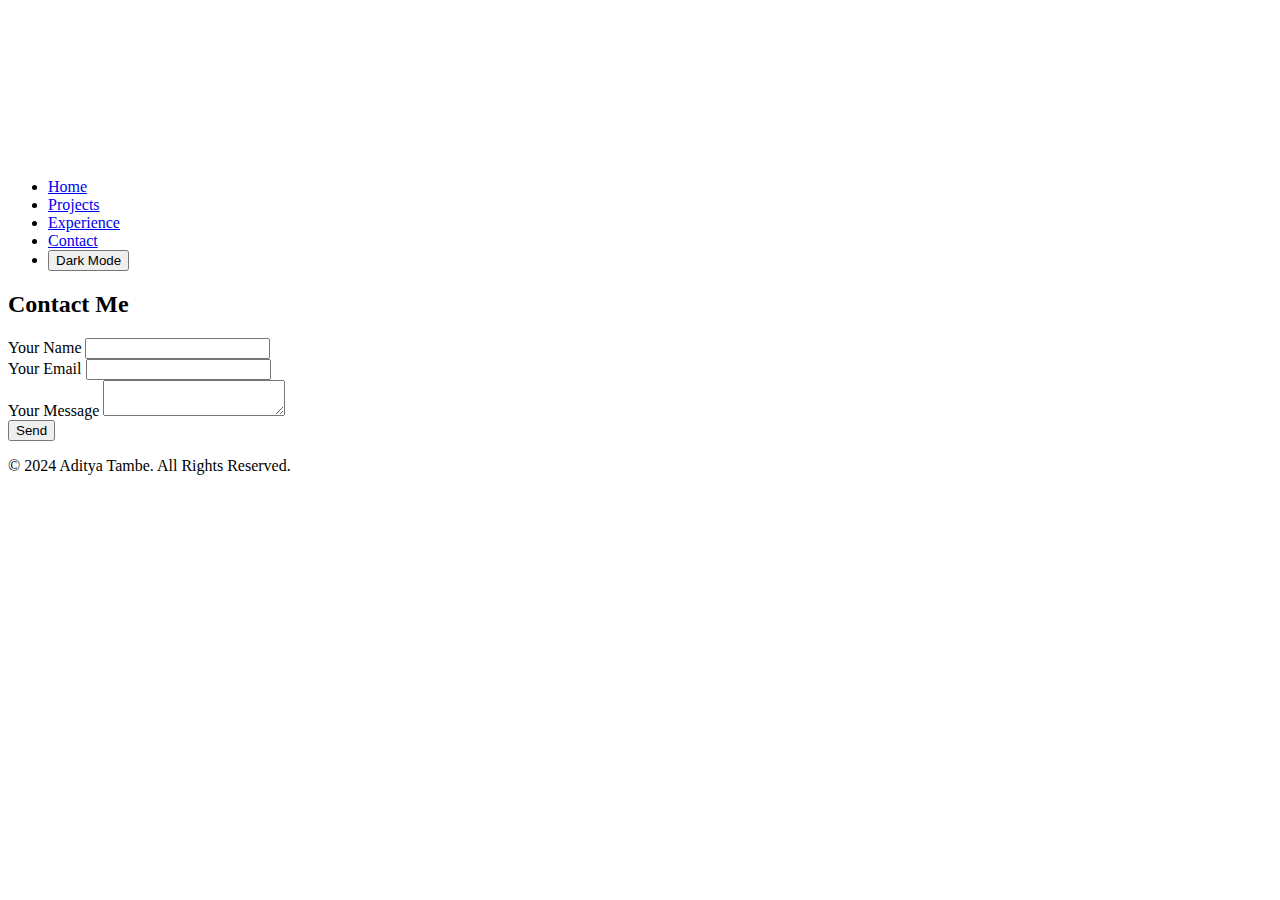
==== contact.html @ 12d63de8 "Added main html files" ====
<!DOCTYPE html>
<html lang="en">
<head>
    <meta charset="UTF-8">
    <meta name="viewport" content="width=device-width, initial-scale=1.0">
    <title>Contact - Developer Portfolio</title>
    <link rel="stylesheet" href="css/reset.css">
    <link rel="stylesheet" href="css/styles.css">
</head>
<body>
    <!-- Background Animation -->
    <canvas id="background"></canvas>

    <!-- Navigation -->
    <nav>
        <ul>
            <li><a class = nbar href="index.html">Home</a></li>
            <li><a class = nbar href="projects.html">Projects</a></li>
            <li><a class = nbar href="experience.html">Experience</a></li>
            <li><a class = nbar href="contact.html">Contact</a></li>
            <li><button id="dark-mode-toggle" class="toggle-btn">Dark Mode</button></li>
        </ul>
    </nav>

    <!-- Contact Section -->
    <section id="contact">
        <h2>Contact Me</h2>
        <form class="contact-form">
            <div class="form-group">
                <label for="name">Your Name</label>
                <input type="text" id="name" name="name" required>
            </div>
            <div class="form-group">
                <label for="email">Your Email</label>
                <input type="email" id="email" name="email" required>
            </div>
            <div class="form-group">
                <label for="message">Your Message</label>
                <textarea id="message" name="message" required></textarea>
            </div>
            <button type="submit">Send</button>
        </form>
    </section>

    <!-- Footer -->
    <footer>
        <p>© 2024 Aditya Tambe. All Rights Reserved.</p>
    </footer>

    <script src="js/scripts.js"></script>
</body>
</html>
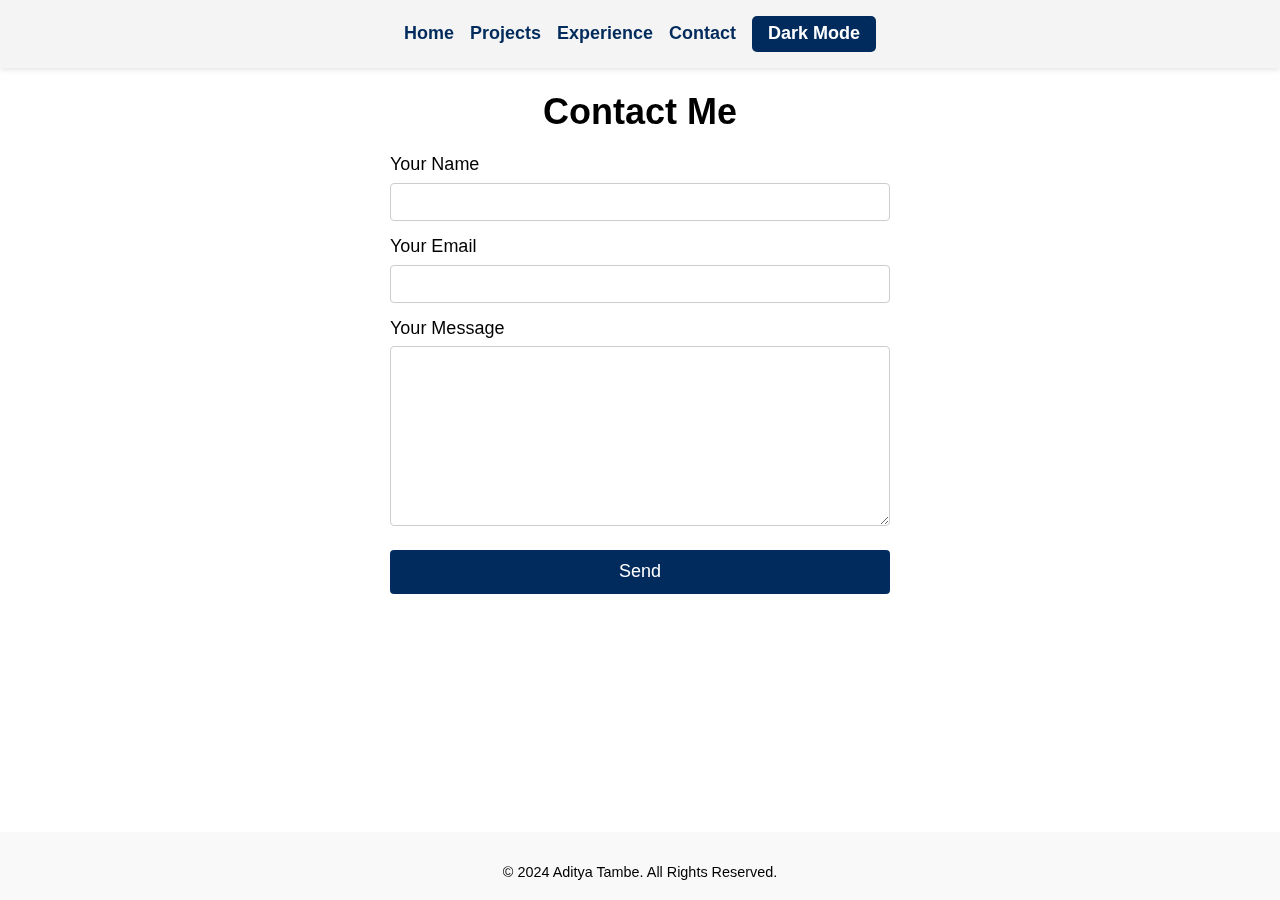
==== commit 98e6c3b4: "updated main landmarks" ====
--- a/contact.html
+++ b/contact.html
@@ -8,8 +8,6 @@
     <link rel="stylesheet" href="css/styles.css">
 </head>
 <body>
-    <!-- Background Animation -->
-    <canvas id="background"></canvas>
 
     <!-- Navigation -->
     <nav>
@@ -22,25 +20,29 @@
         </ul>
     </nav>
 
-    <!-- Contact Section -->
-    <section id="contact">
-        <h2>Contact Me</h2>
-        <form class="contact-form">
-            <div class="form-group">
-                <label for="name">Your Name</label>
-                <input type="text" id="name" name="name" required>
-            </div>
-            <div class="form-group">
-                <label for="email">Your Email</label>
-                <input type="email" id="email" name="email" required>
-            </div>
-            <div class="form-group">
-                <label for="message">Your Message</label>
-                <textarea id="message" name="message" required></textarea>
-            </div>
-            <button type="submit">Send</button>
-        </form>
-    </section>
+    <main>
+        <!-- Background Animation -->
+        <canvas id="background"></canvas>
+        <!-- Contact Section -->
+        <section id="contact">
+            <h1>Contact Me</h1>
+            <form class="contact-form">
+                <div class="form-group">
+                    <label for="name">Your Name</label>
+                    <input type="text" id="name" name="name" required>
+                </div>
+                <div class="form-group">
+                    <label for="email">Your Email</label>
+                    <input type="email" id="email" name="email" required>
+                </div>
+                <div class="form-group">
+                    <label for="message">Your Message</label>
+                    <textarea id="message" name="message" required></textarea>
+                </div>
+                <button type="submit">Send</button>
+            </form>
+        </section>
+    </main>
 
     <!-- Footer -->
     <footer>
--- a/css/styles.css
+++ b/css/styles.css
@@ -0,0 +1,532 @@
+/* General Variables */
+:root {
+    --bg-color: #ffffff;
+    --text-color: #000000;
+    --accent-color: #002B5C;
+    --header-bg: #f4f4f4;
+    --footer-bg: #f9f9f9;
+    --highlight-bg: linear-gradient(135deg, #0077ff, #00ff99);
+    --cta-txt-color: #ffffff;
+}
+
+/* General Styles */
+body {
+    margin: 0;
+    font-family: 'Arial', sans-serif;
+    background-color: var(--bg-color);
+    color: var(--text-color);
+    min-height: 100vh;
+    display: flex;
+    flex-direction: column;
+    transition: background-color 0.3s, color 0.3s;
+}
+
+h1, h2{
+    text-align: center;
+    margin: 1.5rem 0;
+    color: var(--text-color);
+}
+
+p {
+    color: var(--text-color);
+}
+
+.highlight {
+    color: var(--accent-color);
+}
+
+a {
+    color: var(--accent-color);
+    text-decoration: none;
+}
+
+a:hover {
+    text-decoration: underline;
+}
+
+/* Navigation */
+nav {
+    background-color: var(--header-bg);
+    padding: 1rem 2rem;
+    box-shadow: 0 2px 5px rgba(0, 0, 0, 0.1);
+    position: sticky;
+    top: 0;
+    z-index: 10;
+}
+
+nav ul {
+    list-style: none;
+    display: flex;
+    justify-content: center;
+    gap: 2rem;
+    margin: 0;
+    padding: 0;
+}
+
+nav li {
+    font-weight: bold;
+}
+
+nav a.active {
+    border-bottom: 2px solid var(--accent-color);
+}
+
+/* Hero Section */
+#hero {
+    padding: 6rem 2rem;
+    text-align: center;
+    background: var(--highlight-bg);
+    color: #ffffff;
+    background-clip: text;
+    animation: fadeIn 1s ease-in;
+}
+
+.cta {
+    display: inline-block;
+    margin-top: 1.5rem;
+    padding: 0.75rem 1.5rem;
+    background-color: var(--accent-color);
+    color: var(--cta-txt-color);
+    font-weight: bold;
+    border-radius: 5px;
+    text-transform: uppercase;
+    transition: transform 0.3s;
+}
+
+.cta:hover {
+    transform: scale(1.1);
+}
+
+/* About Section */
+#about {
+    padding: 1rem 2rem;
+    display: flex;
+    flex-direction: column;
+    align-items: center;
+    text-align: center;
+}
+
+.profile-pic {
+    border-radius: 50%;
+    width: 150px;
+    margin-bottom: 1rem;
+}
+
+/* Footer */
+footer {
+    background-color: var(--footer-bg);
+    text-align: center;
+    padding: 1rem;
+    margin-top: auto;
+    font-size: 0.9rem;
+}
+
+/* Canvas Background */
+canvas#background {
+    position: fixed;
+    top: 0;
+    left: 0;
+    width: 100%;
+    height: 100%;
+    z-index: -1;
+    pointer-events: none;
+}
+
+/* Animations */
+@keyframes fadeIn {
+    from {
+        opacity: 0;
+    }
+    to {
+        opacity: 1;
+    }
+}
+
+/* Page Transition */
+body {
+    opacity: 0;
+    transition: opacity 0.5s ease-in-out;
+}
+
+body.loaded {
+    opacity: 1;
+}
+
+/* Projects Page Enhancements */
+.project-grid {
+    display: grid;
+    grid-template-columns: repeat(auto-fit, minmax(250px, 1fr));
+    gap: 2rem;
+    padding: 2rem 0;
+}
+
+.project-card {
+    background-color: var(--bg-color);
+    border-radius: 8px;
+    box-shadow: 0 4px 6px rgba(0, 0, 0, 0.1);
+    overflow: hidden;
+    transition: transform 0.3s ease;
+}
+
+.project-card:hover {
+    transform: translateY(-5px);
+}
+
+.project-card img {
+    width: 100%;
+    height: 200px;
+    object-fit: cover;
+}
+
+.project-card-content {
+    padding: 1rem;
+}
+
+.project-card h2 {
+    margin-top: 0;
+}
+
+.project-link {
+    display: inline-block;
+    margin-top: 1rem;
+    padding: 0.5rem 1rem;
+    background-color: var(--accent-color);
+    color: var(--cta-txt-color);
+    text-decoration: none;
+    border-radius: 4px;
+    transition: background-color 0.3s ease;
+}
+
+.project-link:hover {
+    background-color: #0055cc;
+}
+
+#experience h2 {
+    text-align: unset;
+}
+
+/* Experience Page Enhancements */
+.timeline {
+    position: relative;
+    max-width: 800px;
+    margin: 0 auto;
+    padding: 2rem 0;
+}
+
+.timeline::before {
+    content: '';
+    position: absolute;
+    top: 0;
+    left: 50%;
+    width: 2px;
+    height: 100%;
+    background-color: var(--accent-color);
+    transform: translateX(-50%);
+}
+
+.timeline-item {
+    position: relative;
+    margin-bottom: 2rem;
+    padding: 1rem;
+    background-color: var(--bg-color);
+    border-radius: 8px;
+    box-shadow: 0 4px 6px rgba(0, 0, 0, 0.1);
+}
+
+.timeline-item::before {
+    content: '';
+    position: absolute;
+    top: 1.5rem;
+    left: -8px;
+    width: 16px;
+    height: 16px;
+    background-color: var(--accent-color);
+    border-radius: 50%;
+}
+
+.timeline-period {
+    font-style: italic;
+    color: var(--accent-color);
+}
+
+/* Contact Page Enhancements */
+.contact-form {
+    max-width: 500px;
+    margin: 0 auto;
+}
+
+.form-group {
+    margin-bottom: 1rem;
+}
+
+.form-group label {
+    display: block;
+    margin-bottom: 0.5rem;
+}
+
+.form-group input,
+.form-group textarea {
+    width: 100%;
+    padding: 0.5rem;
+    border: 1px solid #ccc;
+    border-radius: 4px;
+}
+
+.form-group textarea {
+    height: 150px;
+}
+
+.contact-form button {
+    display: block;
+    width: 100%;
+    padding: 0.75rem;
+    background-color: var(--accent-color);
+    color: var(--cta-txt-color);
+    border: none;
+    border-radius: 4px;
+    cursor: pointer;
+    transition: background-color 0.3s ease;
+}
+
+.contact-form button:hover {
+    background-color: #0055cc;
+}
+
+/* Experience Page Enhancements */
+.timeline-item {
+    position: relative;
+    opacity: 0;
+    transform: translateY(20px);
+    transition: opacity 0.5s ease-out, transform 0.5s ease-out;
+}
+
+.timeline-item.visible {
+    opacity: 1;
+    transform: translateY(0);
+}
+
+/* Contact Page Enhancements */
+form input:focus,
+form textarea:focus {
+    outline: none;
+    border: 2px solid var(--accent-color);
+    box-shadow: 0 4px 8px rgba(0, 0, 0, 0.2);
+    transition: border 0.3s, box-shadow 0.3s;
+}
+
+/* Navigation Bar Enhancements */
+nav ul {
+    list-style: none;
+    margin: 0;
+    padding: 0;
+    display: flex;
+    justify-content: center;
+    align-items: center;
+    gap: 2rem;
+}
+
+nav li {
+    display: flex;
+    align-items: center;
+}
+
+/* Toggle Button Styles */
+.toggle-btn {
+    background-color: var(--accent-color);
+    color: var(--cta-txt-color);
+    border: none;
+    border-radius: 5px;
+    padding: 0.5rem 1rem;
+    cursor: pointer;
+    font-weight: bold;
+    transition: background-color 0.3s, color 0.3s;
+}
+
+.toggle-btn:hover {
+    background-color: #ffffff;
+    color: var(--accent-color);
+    box-shadow: 0 4px 8px rgba(0, 0, 0, 0.2);
+}
+
+/* Skills Section */
+#skills {
+    padding: 2rem;
+    text-align: center;
+}
+
+.skills-grid {
+    display: grid;
+    grid-template-columns: repeat(auto-fit, minmax(150px, 1fr));
+    gap: 2rem;
+    justify-items: center;
+    align-items: center;
+    margin: 0 auto;
+    max-width: 900px;
+}
+
+.skill {
+    display: flex;
+    flex-direction: column;
+    align-items: center;
+    gap: 0.5rem;
+    transition: transform 0.3s;
+}
+
+.skill:hover {
+    transform: scale(1.1);
+}
+
+.skill img {
+    width: 80px;
+    height: auto;
+    object-fit: contain;
+    border-radius: 8px;
+}
+
+.skill p {
+    font-size: 1rem;
+    color: var(--text-color);
+    margin: 0;
+}
+
+@media (prefers-color-scheme: dark) {
+    :root {
+        --bg-color: #1e1e1e;
+        --text-color: #ffffff;
+        --accent-color: #00ff99;
+        --header-bg: #2e2e2e;
+        --footer-bg: #2b2b2b;
+        --cta-txt-color: #000000;
+    }
+    .toggle-btn {
+        display: none;
+    }
+
+}
+
+@media (prefers-contrast: more) {
+    :root {
+        --bg-color: #000000;
+        --text-color: #ff0;
+        --cta-txt-color: #000000;
+        --accent-color: #ff0;
+        --header-bg: #000000;
+        --footer-bg: #000000;
+    }
+}
+
+/* Dark Mode Variables */
+.dark-mode {
+    --bg-color: #1e1e1e;
+    --text-color: #ffffff;
+    --accent-color: #00ff99;
+    --header-bg: #2e2e2e;
+    --footer-bg: #2b2b2b;
+    --cta-txt-color: #000000;
+}
+
+/* Accessibility preferences */
+@media (prefers-reduced-motion: reduce) {
+    canvas {
+        display: none;
+    }
+
+    * {
+        transition: none !important;
+    }
+}
+
+/* Mobile view (up to 767px) */
+@media (min-width: 320px) {
+    body {
+      font-size: 14px;
+    }
+  
+    nav ul {
+      flex-direction: column;
+      gap: 1rem;
+    }
+  
+    #hero {
+      padding: 3rem 1rem;
+    }
+  
+    .project-grid {
+      grid-template-columns: 1fr;
+    }
+  
+    .timeline::before {
+      left: 0;
+    }
+  
+    .timeline-item {
+      margin-left: 1rem;
+    }
+  
+    .timeline-item::before {
+      left: -1.5rem;
+    }
+  
+    .skills-grid {
+      grid-template-columns: repeat(2, 1fr);
+    }
+  }
+  
+  /* Tablet view (768px to 1023px) */
+  @media (min-width: 768px) {
+    body {
+      font-size: 16px;
+    }
+  
+    nav ul {
+      flex-direction: row;
+    }
+  
+    #hero {
+      padding: 4rem 2rem;
+    }
+  
+    .project-grid {
+      grid-template-columns: repeat(2, 1fr);
+    }
+  
+    .timeline::before {
+      left: 50%;
+    }
+  
+    .timeline-item {
+      width: 50%;
+      margin-left: 0;
+    }
+  
+    .timeline-item:nth-child(odd) {
+      left: 0;
+    }
+  
+    .timeline-item:nth-child(even) {
+      left: 50%;
+    }
+  
+    .skills-grid {
+      grid-template-columns: repeat(3, 1fr);
+    }
+  }
+  
+  /* Desktop view (1024px and above) */
+  @media (min-width: 1024px) {
+    body {
+      font-size: 18px;
+    }
+  
+    #hero {
+      padding: 6rem 2rem;
+    }
+  
+    .project-grid {
+      grid-template-columns: repeat(3, 1fr);
+    }
+  
+    .skills-grid {
+      grid-template-columns: repeat(4, 1fr);
+    }
+  }